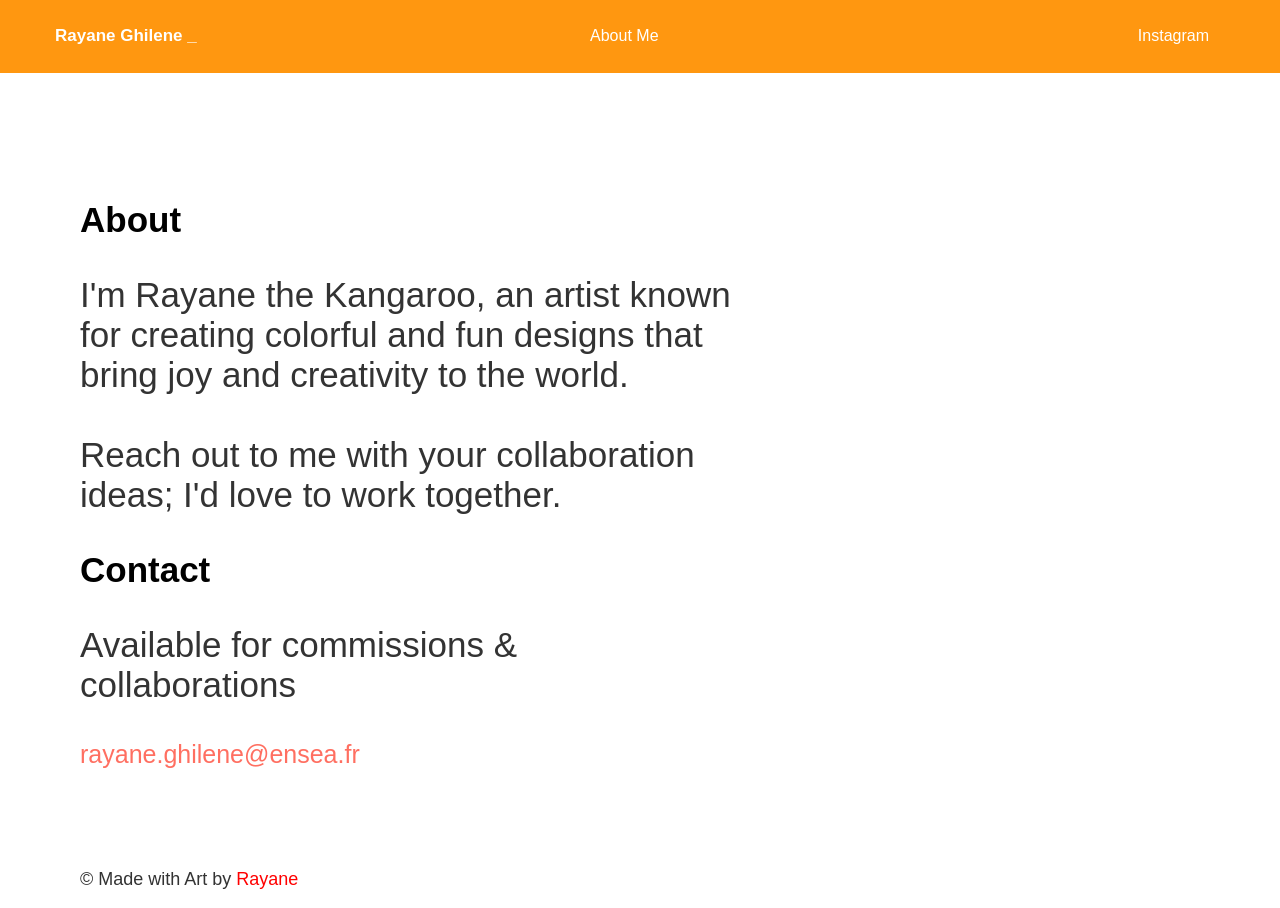
==== Aboutme.html @ 222332e8 "Add files via upload" ====
<!DOCTYPE html>
<html lang="en"> 
    <head>
        <meta charset="UTF-8">
        <meta name="viewport" content="width=device-width, initial-scale=1.0">
        <title>Rayane the Kangaroo</title>
        <link rel="stylesheet" href="Mypage.css">
    </head>
    <body>
        <header>
            <h1><a href="Mypage.html">Rayane Ghilene _</a></h1>
    
            <button onclick="window.location.href = 'Aboutme.html'">About Me</button>

            <button onclick="window.open('https://www.instagram.com/rayaneghilen/', '_blank')">Instagram</button>
        </header>
        <main style=" text-align: left; 
        margin-top: 200px;
        margin-left: 80px;
        margin-right: 500px;">
            <h3 style="font-size: 35px;">About</h3>
            <p style="font-size: 35px;">
            
            I'm Rayane the Kangaroo, an artist known 
            for creating colorful and fun designs 
            that bring joy and creativity to the world.
            <br/><br/> Reach out to me with your collaboration ideas;
            I'd love to work together.

            <h3 style="font-size: 35px;">Contact</h3>
            <p style="font-size: 35px;">Available for commissions & <br/>collaborations</p>
            <p><a href="mailto:rayane.ghilene@ensea.fr" style="color: #ff6f61; 
            text-decoration: none; font-size: 25px; ">rayane.ghilene@ensea.fr</a> 
             <br/></p>

        </main>
        <footer style = "margin-top: 100px; margin-left: 80px;">
            <p> © Made with Art by <span class="colored-word">Rayane</span></p>
        </footer>
</body>
</html>
---- Mypage.css ----
body {
    font-family: Arial, sans-serif;
    background-size: cover;
    background-attachment: fixed;
    text-align: center;
    margin: 0;
    padding: 0;
    margin-top: 70px;
}

header {
    background-color: #ff9710;
    padding: 15px;
    color: white;
    display: flex;
    justify-content: space-between;
    align-items: center;
    position: fixed;
    top: 0;
    width: 100%;
    z-index: 100;
}

header button {
    background-color: transparent;
    border: none;
    color: white;
    cursor: pointer;
    font-size: 16px;
    margin-right: 80px;
}

h1 {
    color: #ffffff;
    text-align: left;
    font-size: 17px;
    margin-left: 40px;
}

h1 a {
    color: white;
    text-decoration: none;
}

.button-container {
    display: flex;
    gap: 10px;
}

p {
    color: #333;
    font-size: 18px;
    text-align: left;
}

.split-container {
    display: flex;
    justify-content: right; /* Center both parts horizontally */
    border: 0px solid #ddd; /* Add a border to separate the two parts */
    padding: 0px;
}

.left-part,
.right-part {
    flex: 1;
    padding: 70px;
    text-align: left;
    overflow: hidden;
}

.left-part {
    background-color: #fff;
    position: relative;
    /* Remove display and align-items properties */
    flex-direction: column;
    margin-bottom: 10px;
}

.left-part p {
    text-align: left; /* Align the text to the left */
    font-size: 170%;
    margin-left: 30px; /* Reset margin to align text with image */
}

.left-part img {
    display: block;
    margin: 0; /* Reset margin to align text with image */
    max-width: 100%;
}

.right-part img:first-child {
    margin-top: 250px;
}

.right-part {
    position: relative;
    background-color: black;
    display: flex;
    flex-direction: column;
    align-items: center;
}

.right-part img {
    display: block;
    margin: 0;
    max-width: 100%;
    margin-bottom: -200px;
}

.image-container {
    position: relative;
    display: inline-block;
    margin: 30px;
}

/* Style for the image titles */
.image-title {
    position: absolute;
    bottom: 0;
    left: 0;
    width: 100%;
    background-color: transparent;
    color: white;
    padding: 5px;
    text-align: left;
    font-size: 135px; /* Corrected font size property */
    display: none;
}

/* Hover effect: darken the image and display the title */
.image-container:hover img {
    filter: brightness(50%);
}

.image-container:hover .image-title {
    display: block;
}

.colored-word {
    color: red;
    /* You can also apply other styles as needed */
}
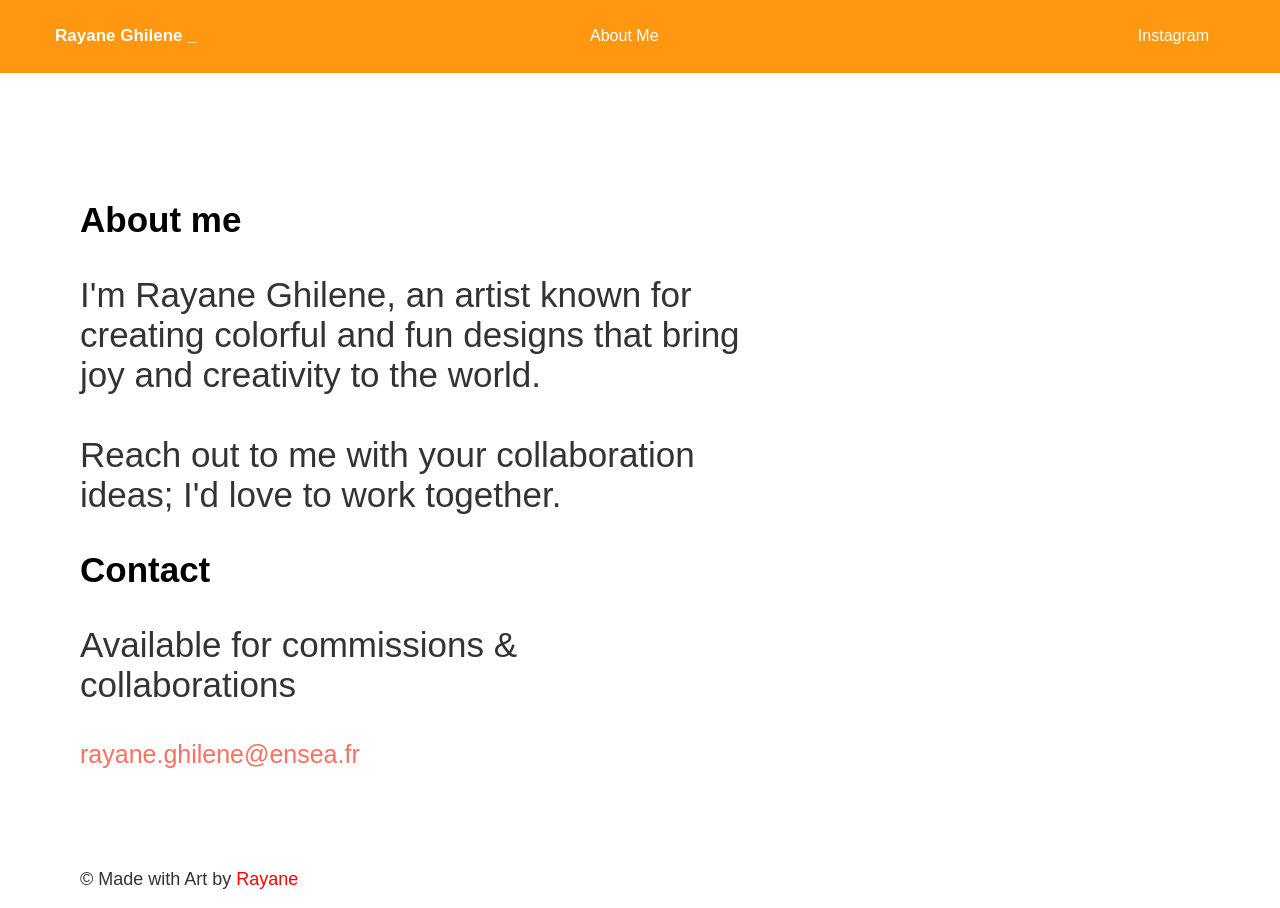
==== commit 0defa015: "index mismatch fix" ====
--- a/Aboutme.html
+++ b/Aboutme.html
@@ -3,25 +3,26 @@
     <head>
         <meta charset="UTF-8">
         <meta name="viewport" content="width=device-width, initial-scale=1.0">
-        <title>Rayane the Kangaroo</title>
+        <title>About me</title>
         <link rel="stylesheet" href="Mypage.css">
     </head>
     <body>
         <header>
-            <h1><a href="Mypage.html">Rayane Ghilene _</a></h1>
+            <h1><a href="index.html">Rayane Ghilene _</a></h1>
     
             <button onclick="window.location.href = 'Aboutme.html'">About Me</button>
 
             <button onclick="window.open('https://www.instagram.com/rayaneghilen/', '_blank')">Instagram</button>
         </header>
+
         <main style=" text-align: left; 
         margin-top: 200px;
         margin-left: 80px;
         margin-right: 500px;">
-            <h3 style="font-size: 35px;">About</h3>
+            <h3 style="font-size: 35px;">About me</h3>
             <p style="font-size: 35px;">
             
-            I'm Rayane the Kangaroo, an artist known 
+            I'm Rayane Ghilene, an artist known 
             for creating colorful and fun designs 
             that bring joy and creativity to the world.
             <br/><br/> Reach out to me with your collaboration ideas;
